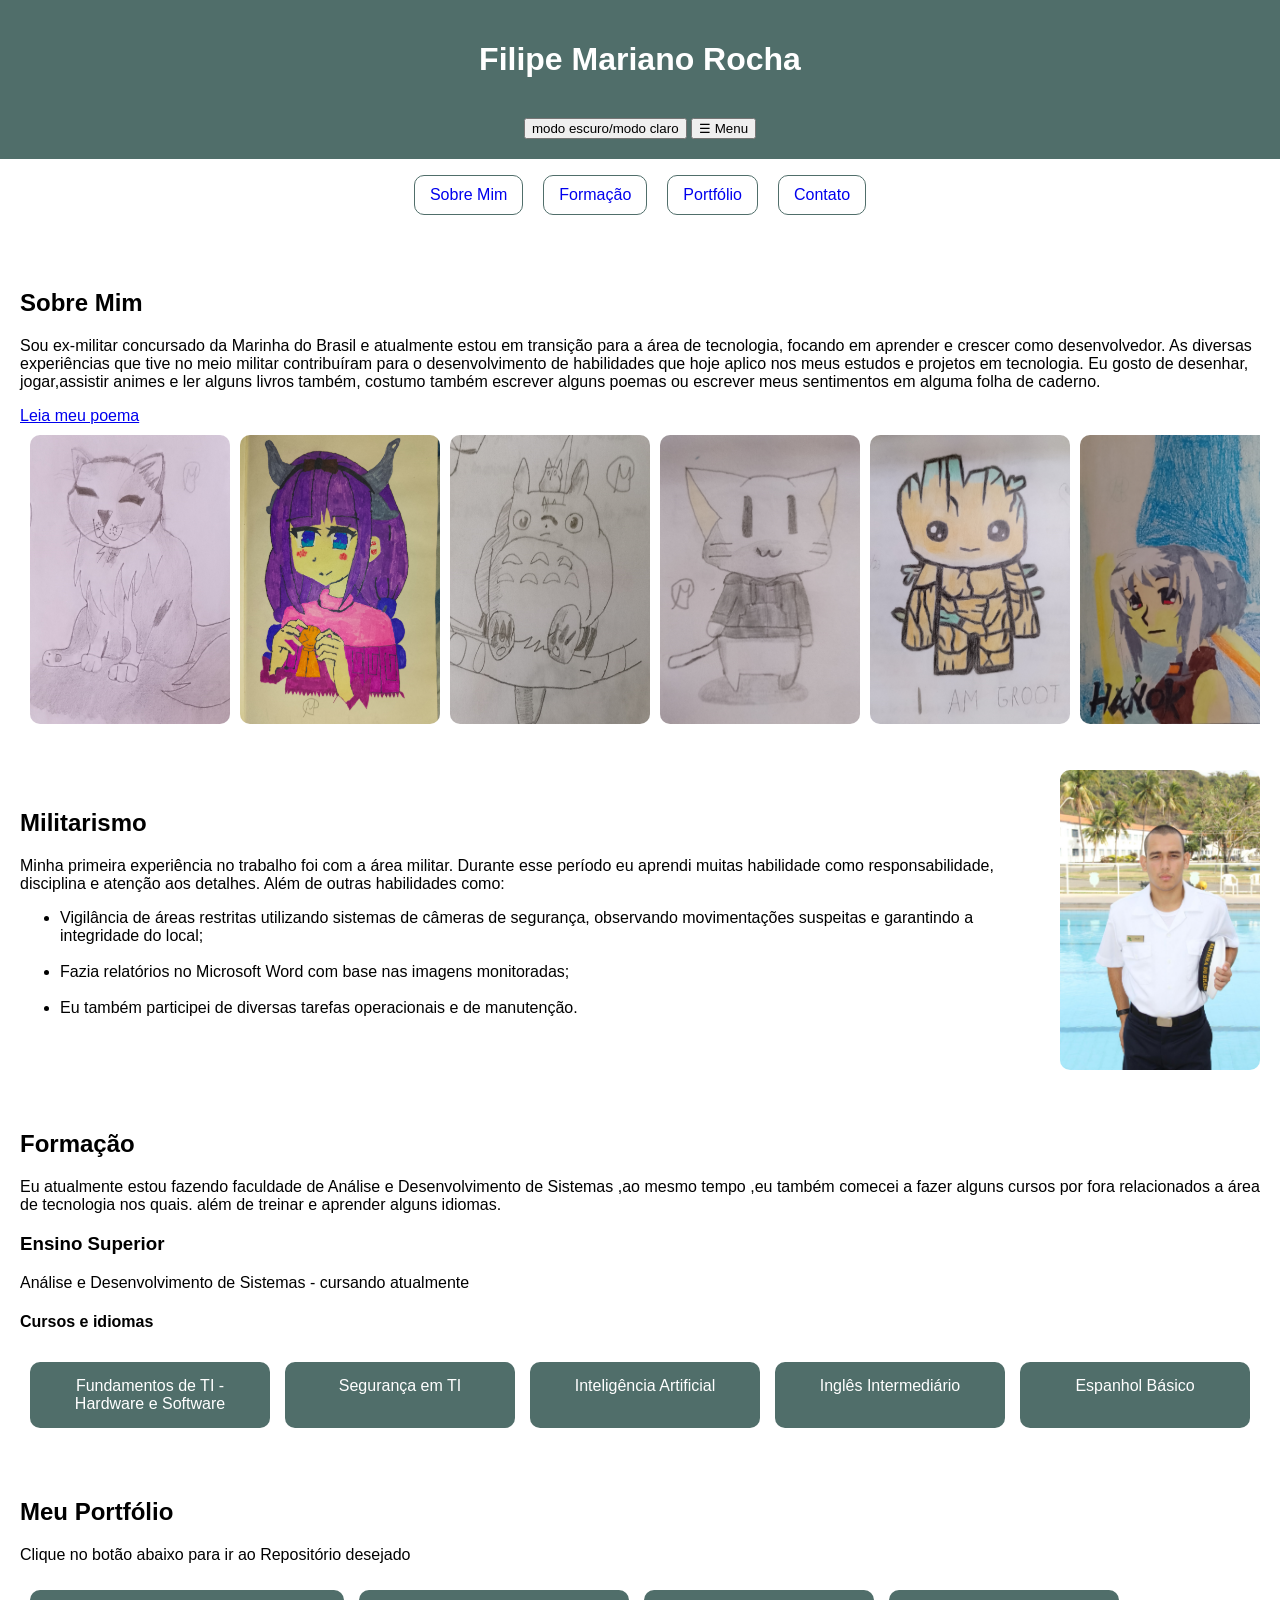
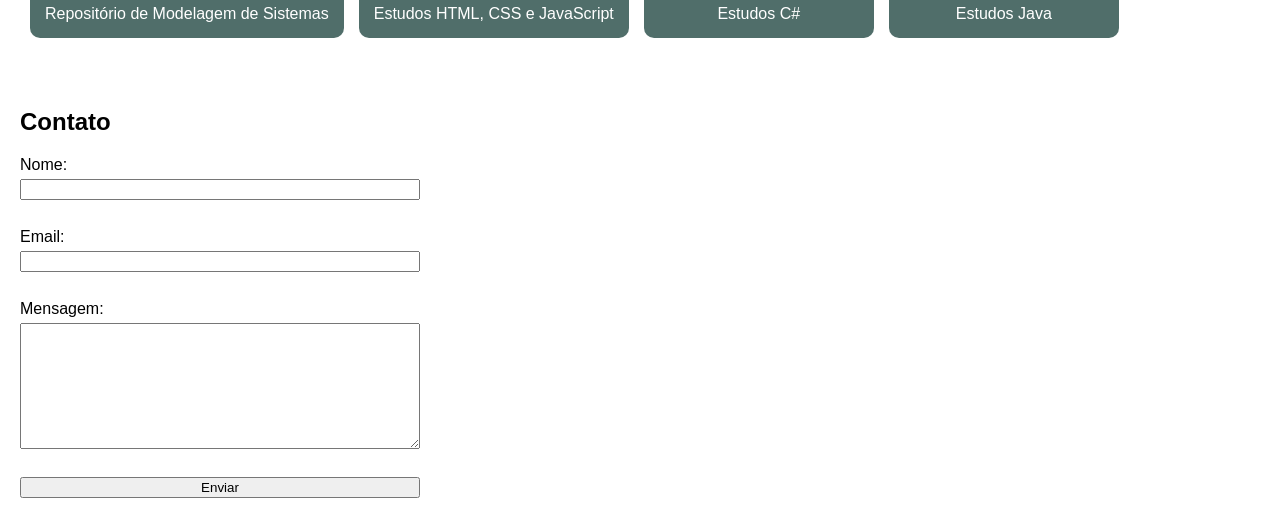
==== index.html @ 6907d91d "primeiro commit" ====
<!DOCTYPE html>
<html lang="pt-br">
<head>
    <meta charset="UTF-8">
    <meta name="viewport" content="width=device-width, initial-scale=1.0">
    <title>ATIVIDADE PRÁTICA - FUNDAMENTOS DA PROGRAMAÇÃO WEB</title>
    <link rel="stylesheet" href="style.css">
</head>
<body>
    <header class="container">
        <h1>Filipe Mariano Rocha</h1>
        <br>
        <button onclick="alternarTema()">modo escuro/modo claro</button>
        <button onclick="toggleMenu()">☰ Menu</button>
    </header>
    <nav class="menu">
        <ul>
            <li><a href="#sobremim">Sobre Mim</a></li>
            <li><a href="#formacao">Formação</a></li>
            <li><a href="#portfolio">Portfólio</a></li>
            <li><a href="#contato">Contato</a></li>
        </ul>
        <br>
    </nav>
    <section id = "sobremim">
        <h2>Sobre Mim</h2>
        <p>Sou ex-militar concursado da Marinha do Brasil e atualmente estou em transição para a área de tecnologia, focando em aprender e crescer como desenvolvedor. As diversas experiências que tive no meio militar contribuíram para o desenvolvimento de habilidades que hoje aplico nos meus estudos e projetos em tecnologia. Eu gosto de desenhar, jogar,assistir animes e ler alguns livros também, costumo também escrever alguns poemas ou escrever meus sentimentos em alguma folha de caderno.</p>
        <a href="poema.html" target="_blank"> Leia meu poema </a>
        <div class="desenhos">
           <img src="desenho.jpg">
           <img src="desenho2.jpg">
           <img src="desenho3.jpg">
           <img src="desenho4.jpg">
           <img src="desenho5.jpg">
           <img src="desenho6.jpg">
           <img src="desenho7.jpg">
        </div>
        <br><br>
        <div class="militar">
            <div class="texto-militar">
               <h2>Militarismo</h2>
               <p>Minha primeira experiência no trabalho foi com a área militar. Durante esse período eu aprendi muitas habilidade como responsabilidade, disciplina e atenção aos detalhes. Além de outras habilidades como: </p>
               <ul>
                  <li>Vigilância de áreas restritas utilizando sistemas de câmeras de segurança, observando movimentações suspeitas e garantindo a integridade do local;</li>
                  <br>
                  <li>Fazia relatórios no Microsoft Word com base nas imagens monitoradas;</li>
                  <br>
                  <li>Eu também participei de diversas tarefas operacionais e de manutenção.</li>
                  <br>
                </ul>  
            </div>
            <img class="marinha" src ="marinha.jpg" alt="foto militar">
        </div>
    </section>
    <section id = "formacao">
        <h2>Formação</h2>
        <p>Eu atualmente estou fazendo faculdade de Análise e Desenvolvimento de Sistemas ,ao mesmo tempo ,eu também comecei a fazer alguns cursos por fora relacionados a área de tecnologia nos quais. além de treinar e aprender alguns idiomas.</p>
        <h3>Ensino Superior</h3>
        <p>Análise e Desenvolvimento de Sistemas - cursando atualmente</p>
        <h4>Cursos e idiomas</h4>
        <div class="principal">
           <div class="linhas">Fundamentos de TI - Hardware e Software</div>
           <div class="linhas">Segurança em TI</div>
           <div class="linhas">Inteligência Artificial</div>
           <div class="linhas">Inglês Intermediário</div>
           <div class="linhas">Espanhol Básico</div>
        </div>

    </section>
    <section id = "portfolio">
        <h2>Meu Portfólio</h2>
        <p> Clique no botão abaixo para ir ao Repositório desejado</p>
        <div class="principal">
           <a href="https://github.com/Filipe-glitch/analise-modelagem-sistemas" target="_blank" class="linhas">Repositório de Modelagem de Sistemas</a>
           <a href="https://github.com/Filipe-glitch/Html_css_javascript" target="_blank" class="linhas">Estudos HTML, CSS e JavaScript</a>
           <a href="https://github.com/Filipe-glitch/estudos_csharp" target="_blank" class="linhas">Estudos C#</a>
           <a href="https://github.com/Filipe-glitch/estudos_java" target="_blank" class="linhas">Estudos Java</a>
        </div>
    </section>
    <section id = "contato">
        <h2>Contato</h2>
        <form class="formulario">
           <label for="nome">Nome:</label>
           <input type="text" id="nome" name="nome">
           <br>
           <label for="email">Email:</label>
           <input type="text" id="email" name="email">
           <br>
           <label for="mensagem">Mensagem:</label>
           <textarea id="mensagem" name="mensagem"></textarea>
           <br>
           <button type="button" onclick="enviarDados()">Enviar</button>
        </form>
    </section>
<script src="script.js"></script>
</body>
</html>
---- style.css ----
body {
    margin: 0;
    font-family: Arial, sans-serif;
}

.container {
    background-color: #506E6A;
    text-align: center;
    padding: 20px;
}

.container h1 {
    color: white;
}

.menu ul {
    display: flex;
    justify-content: center;
    list-style: none;
    padding: 0;
}

.menu li {
    margin: 0 10px;
}

.menu a {
    text-decoration: none;
    padding: 10px 15px;
    border: solid #506E6A 1px;
    display: block;
    border-radius: 10px;
}

.menu a:hover {
    background-color: #506E6A;
    color: white;
}

.desenhos {
    display: flex;
    overflow-x: auto;
    gap: 10px;
    padding: 10px;
}

.desenhos img {
    width: 200px;
    border-radius: 10px;
}

section {
    padding: 20px;
}

.dark {
    background-color: #1e1e2f;
    color: white;
}

.dark .menu a {
    color: white;
}

.dark .container {
    background-color: #222;
}

.menu ul {
    display: flex;
}

.menu ul.ativo {
    display: block;
}

.principal {
    display: flex;
    overflow-x: auto;
    gap: 15px;
    padding: 10px;
}

.linhas {
    min-width: 200px;
    padding: 15px;
    background-color: #506E6A;
    color: white;
    border-radius: 10px;
    text-align: center;
    text-decoration: none;
    transition: 0.3s;
}

.linhas:hover {
    transform: scale(1.05);
    background-color: #3e5552;
}

.militar {
    display: flex;
    align-items: center;
    gap: 20px;
}

.texto-militar {
    flex: 1;
}

.marinha {
    width: 200px;
    border-radius: 10px;
}

.formulario {
    max-width: 400px;
    display: flex;
    flex-direction: column;
    gap: 5px;
}

.formulario textarea{
    height: 120px;
}
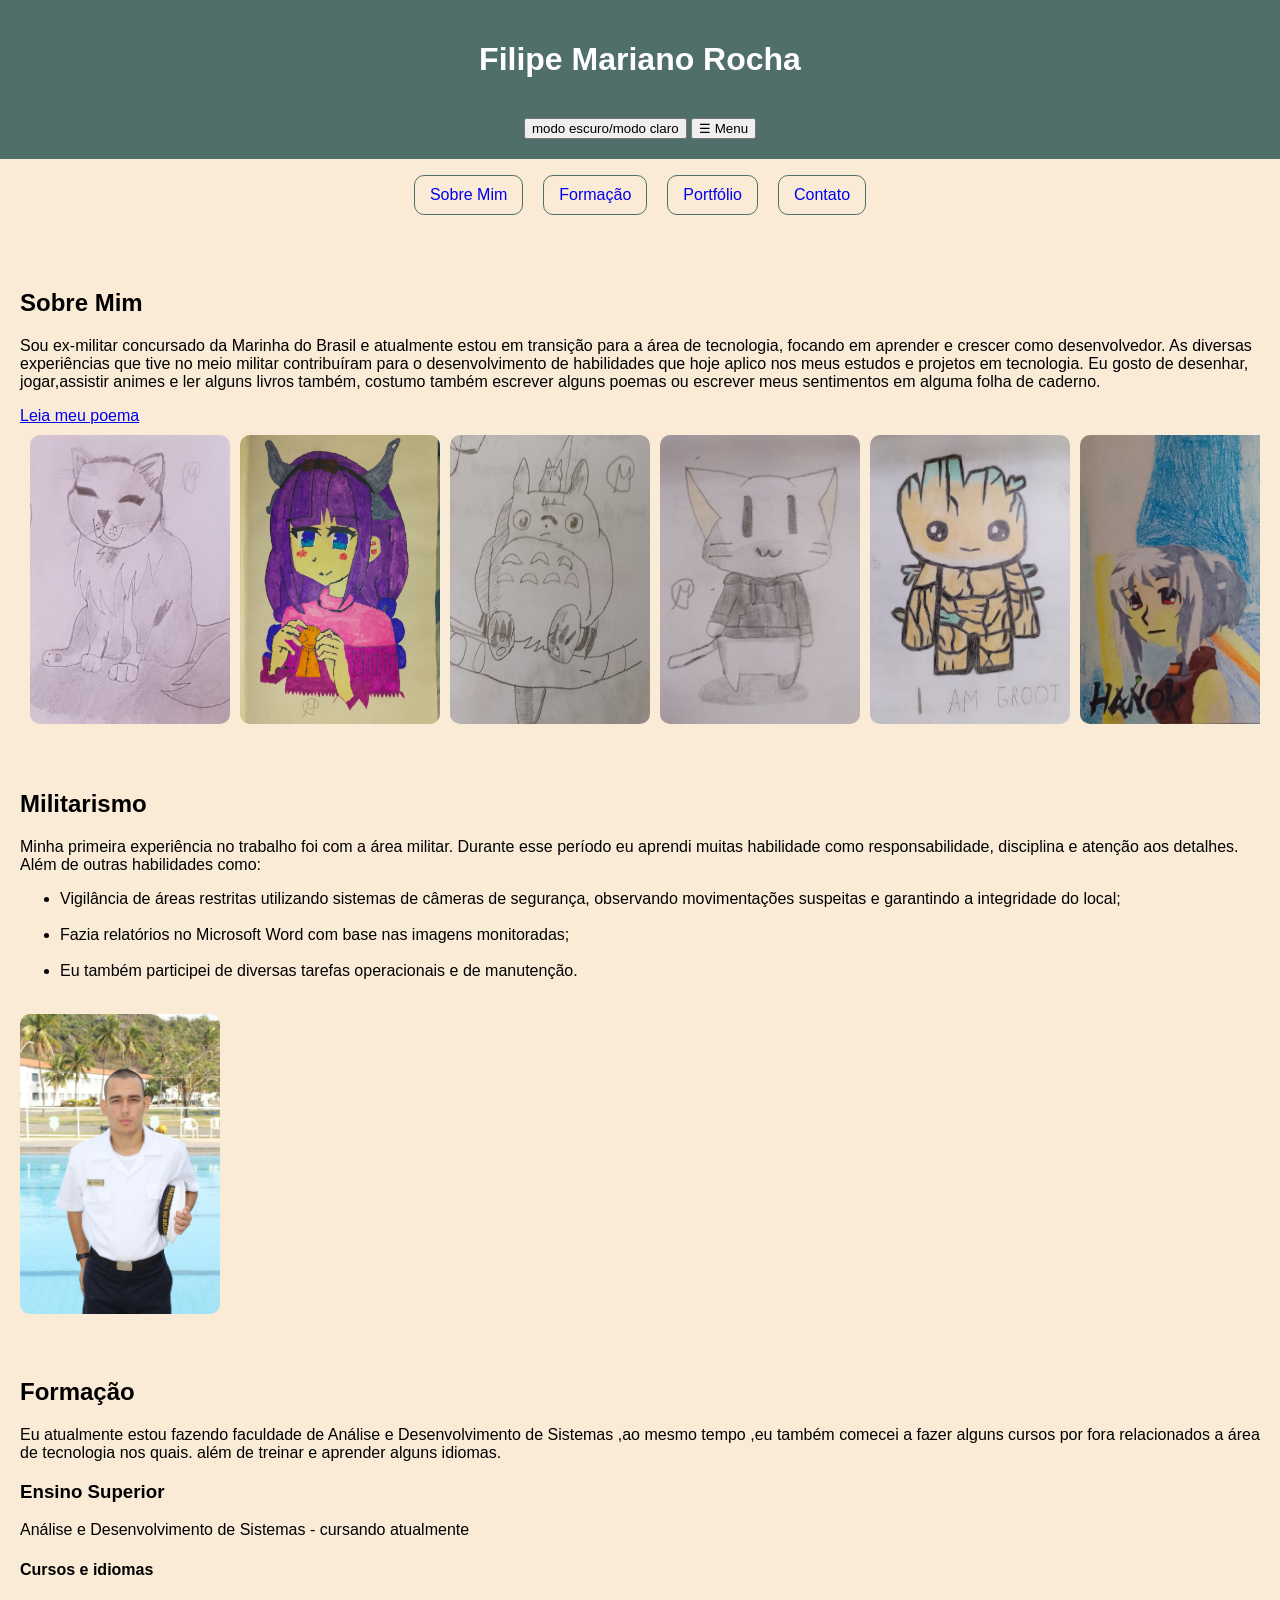
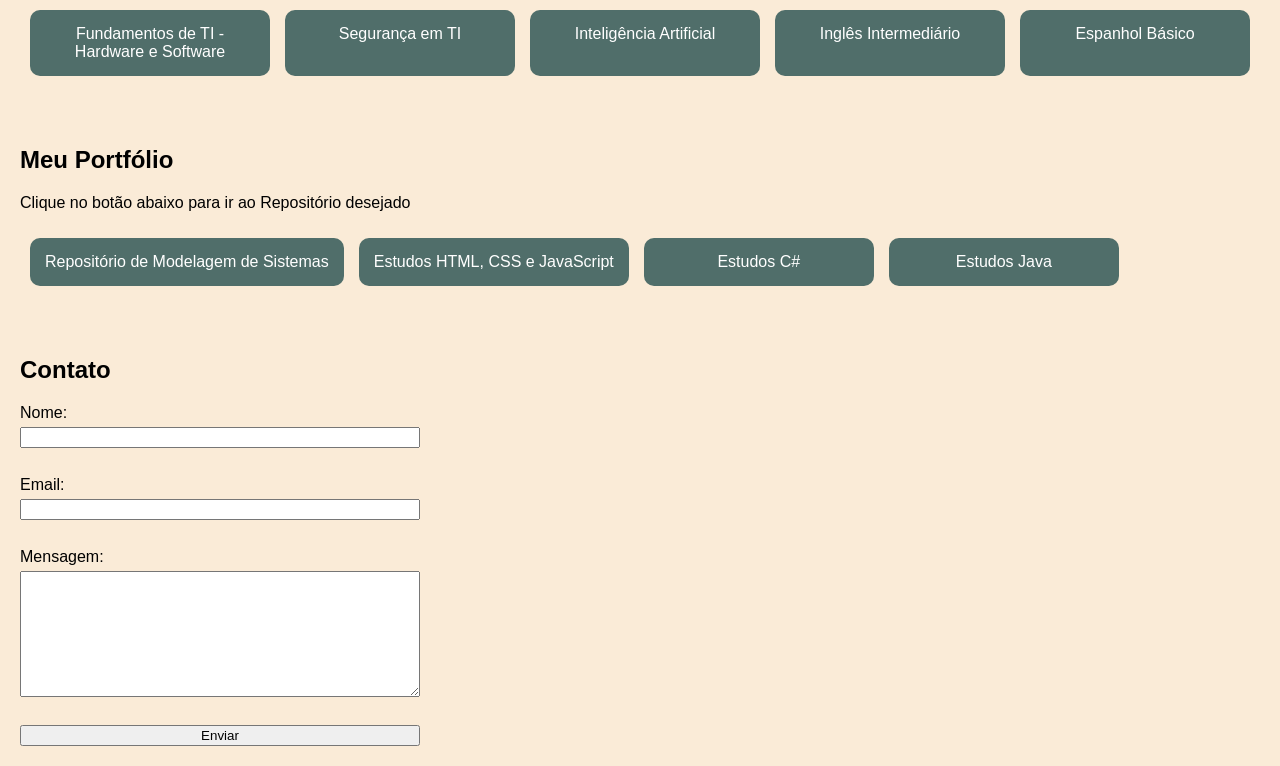
==== commit 2d985c6c: "modificação" ====
--- a/index.html
+++ b/index.html
@@ -9,7 +9,7 @@
 <body>
     <header class="container">
         <h1>Filipe Mariano Rocha</h1>
-        <br>
+        <br> 
         <button onclick="alternarTema()">modo escuro/modo claro</button>
         <button onclick="toggleMenu()">☰ Menu</button>
     </header>
@@ -27,13 +27,13 @@
         <p>Sou ex-militar concursado da Marinha do Brasil e atualmente estou em transição para a área de tecnologia, focando em aprender e crescer como desenvolvedor. As diversas experiências que tive no meio militar contribuíram para o desenvolvimento de habilidades que hoje aplico nos meus estudos e projetos em tecnologia. Eu gosto de desenhar, jogar,assistir animes e ler alguns livros também, costumo também escrever alguns poemas ou escrever meus sentimentos em alguma folha de caderno.</p>
         <a href="poema.html" target="_blank"> Leia meu poema </a>
         <div class="desenhos">
-           <img src="desenho.jpg">
-           <img src="desenho2.jpg">
-           <img src="desenho3.jpg">
-           <img src="desenho4.jpg">
-           <img src="desenho5.jpg">
-           <img src="desenho6.jpg">
-           <img src="desenho7.jpg">
+           <img src="desenho.jpg" alt="Desenho artístico">
+           <img src="desenho2.jpg" alt="Desenho artístico">
+           <img src="desenho3.jpg" alt="Desenho artístico">
+           <img src="desenho4.jpg" alt="Desenho artístico">
+           <img src="desenho5.jpg" alt="Desenho artístico">
+           <img src="desenho6.jpg" alt="Desenho artístico">
+           <img src="desenho7.jpg" alt="Desenho artístico">
         </div>
         <br><br>
         <div class="militar">
--- a/style.css
+++ b/style.css
@@ -1,6 +1,7 @@
 body {
     margin: 0;
     font-family: Arial, sans-serif;
+    background-color: antiquewhite
 }
 
 .container {
@@ -66,13 +67,14 @@
     background-color: #222;
 }
 
+@media (max-width: 768px){
 .menu ul {
     display: flex;
 }
 
 .menu ul.ativo {
     display: block;
-}
+}}
 
 .principal {
     display: flex;
@@ -97,12 +99,13 @@
     background-color: #3e5552;
 }
 
+@media (max-width: 768px){
 .militar {
     display: flex;
     align-items: center;
     gap: 20px;
 }
-
+}
 .texto-militar {
     flex: 1;
 }
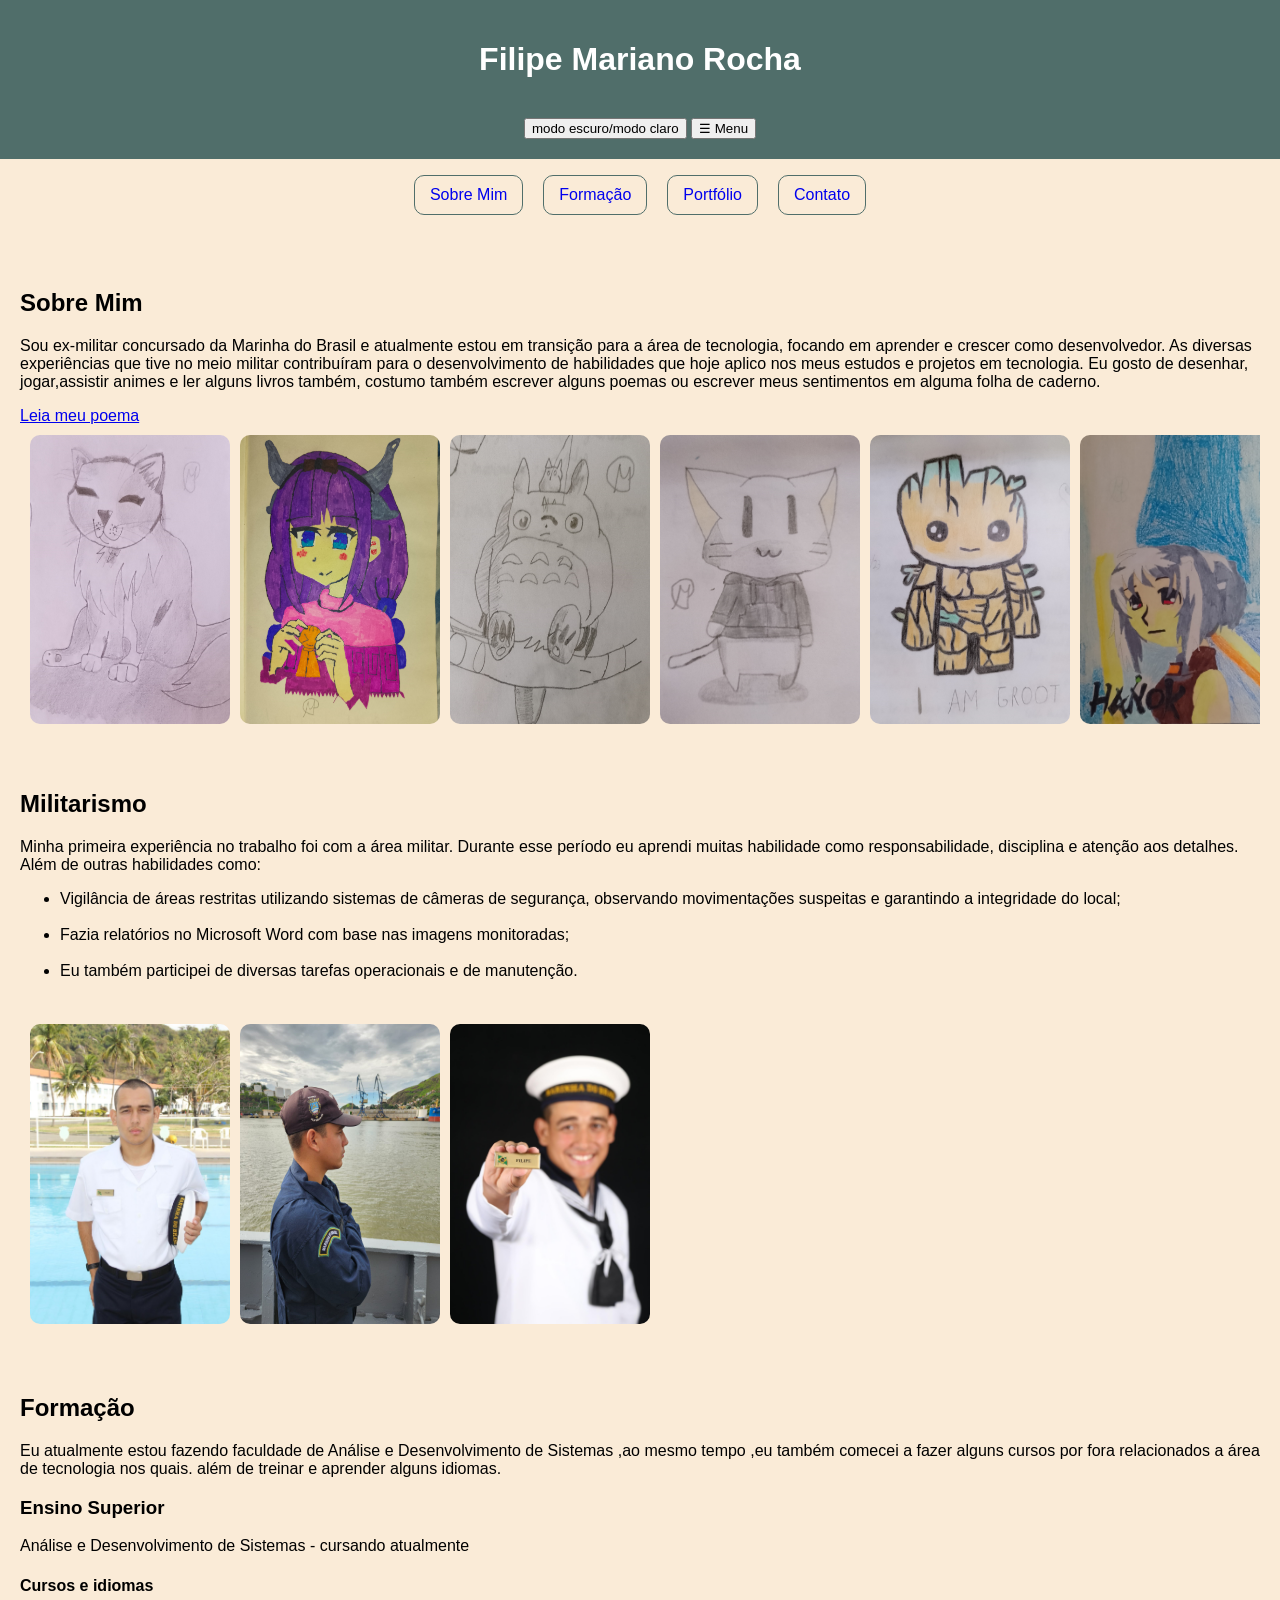
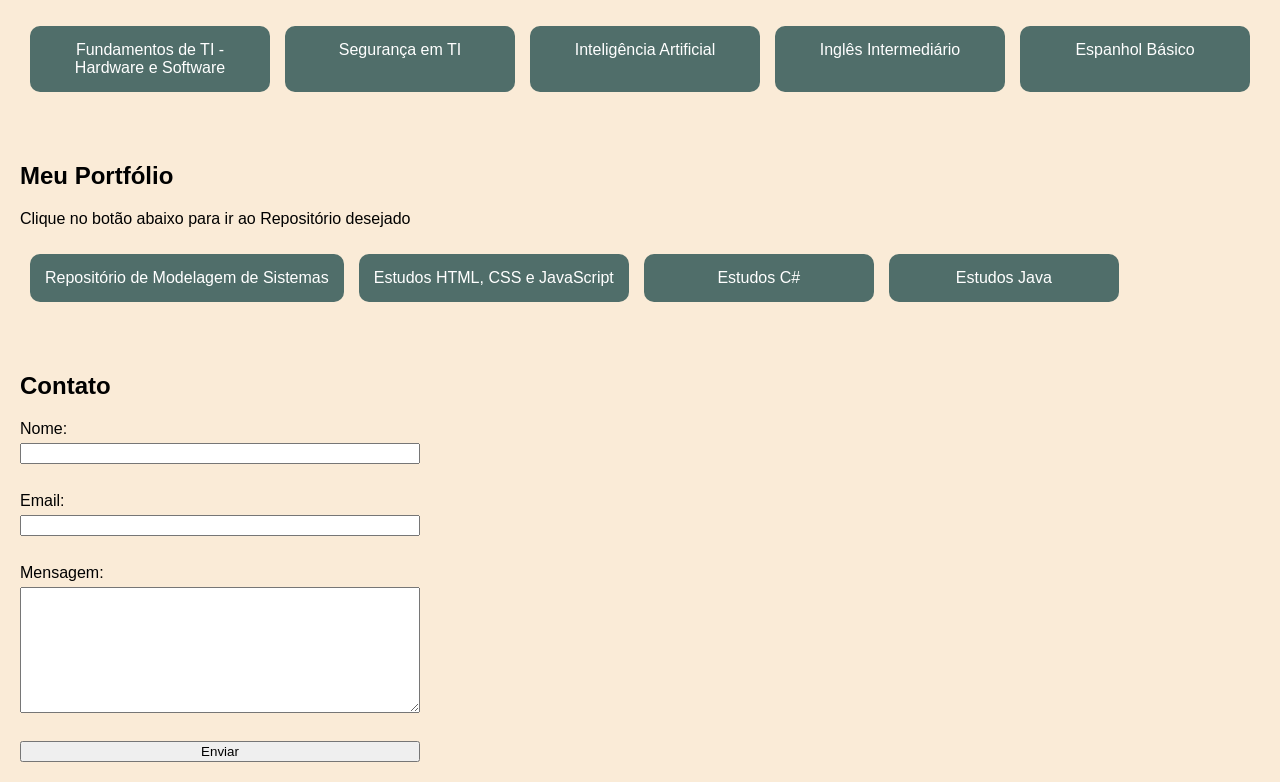
==== commit 7f443775: "mudanças na estrutura do css" ====
--- a/index.html
+++ b/index.html
@@ -36,20 +36,20 @@
            <img src="desenho7.jpg" alt="Desenho artístico">
         </div>
         <br><br>
-        <div class="militar">
-            <div class="texto-militar">
-               <h2>Militarismo</h2>
-               <p>Minha primeira experiência no trabalho foi com a área militar. Durante esse período eu aprendi muitas habilidade como responsabilidade, disciplina e atenção aos detalhes. Além de outras habilidades como: </p>
-               <ul>
-                  <li>Vigilância de áreas restritas utilizando sistemas de câmeras de segurança, observando movimentações suspeitas e garantindo a integridade do local;</li>
-                  <br>
-                  <li>Fazia relatórios no Microsoft Word com base nas imagens monitoradas;</li>
-                  <br>
-                  <li>Eu também participei de diversas tarefas operacionais e de manutenção.</li>
-                  <br>
-                </ul>  
-            </div>
-            <img class="marinha" src ="marinha.jpg" alt="foto militar">
+        <h2>Militarismo</h2>
+        <p>Minha primeira experiência no trabalho foi com a área militar. Durante esse período eu aprendi muitas habilidade como responsabilidade, disciplina e atenção aos detalhes. Além de outras habilidades como: </p>
+        <ul>
+            <li>Vigilância de áreas restritas utilizando sistemas de câmeras de segurança, observando movimentações suspeitas e garantindo a integridade do local;</li>
+            <br>
+            <li>Fazia relatórios no Microsoft Word com base nas imagens monitoradas;</li>
+            <br>
+            <li>Eu também participei de diversas tarefas operacionais e de manutenção.</li>
+            <br>
+        </ul>  
+        <div class="marinha">
+           <img src ="marinha.jpg" alt="foto militar">
+           <img src="marinha2.jpg" alt="foto militar">
+           <img src="marinha3.jpg" alt="foto militar">
         </div>
     </section>
     <section id = "formacao">
--- a/style.css
+++ b/style.css
@@ -67,14 +67,13 @@
     background-color: #222;
 }
 
-@media (max-width: 768px){
 .menu ul {
     display: flex;
 }
 
 .menu ul.ativo {
     display: block;
-}}
+}
 
 .principal {
     display: flex;
@@ -99,18 +98,14 @@
     background-color: #3e5552;
 }
 
-@media (max-width: 768px){
-.militar {
+.marinha {
     display: flex;
-    align-items: center;
-    gap: 20px;
-}
-}
-.texto-militar {
-    flex: 1;
+    overflow-x: auto;
+    gap: 10px;
+    padding: 10px;
 }
 
-.marinha {
+.marinha img{
     width: 200px;
     border-radius: 10px;
 }
